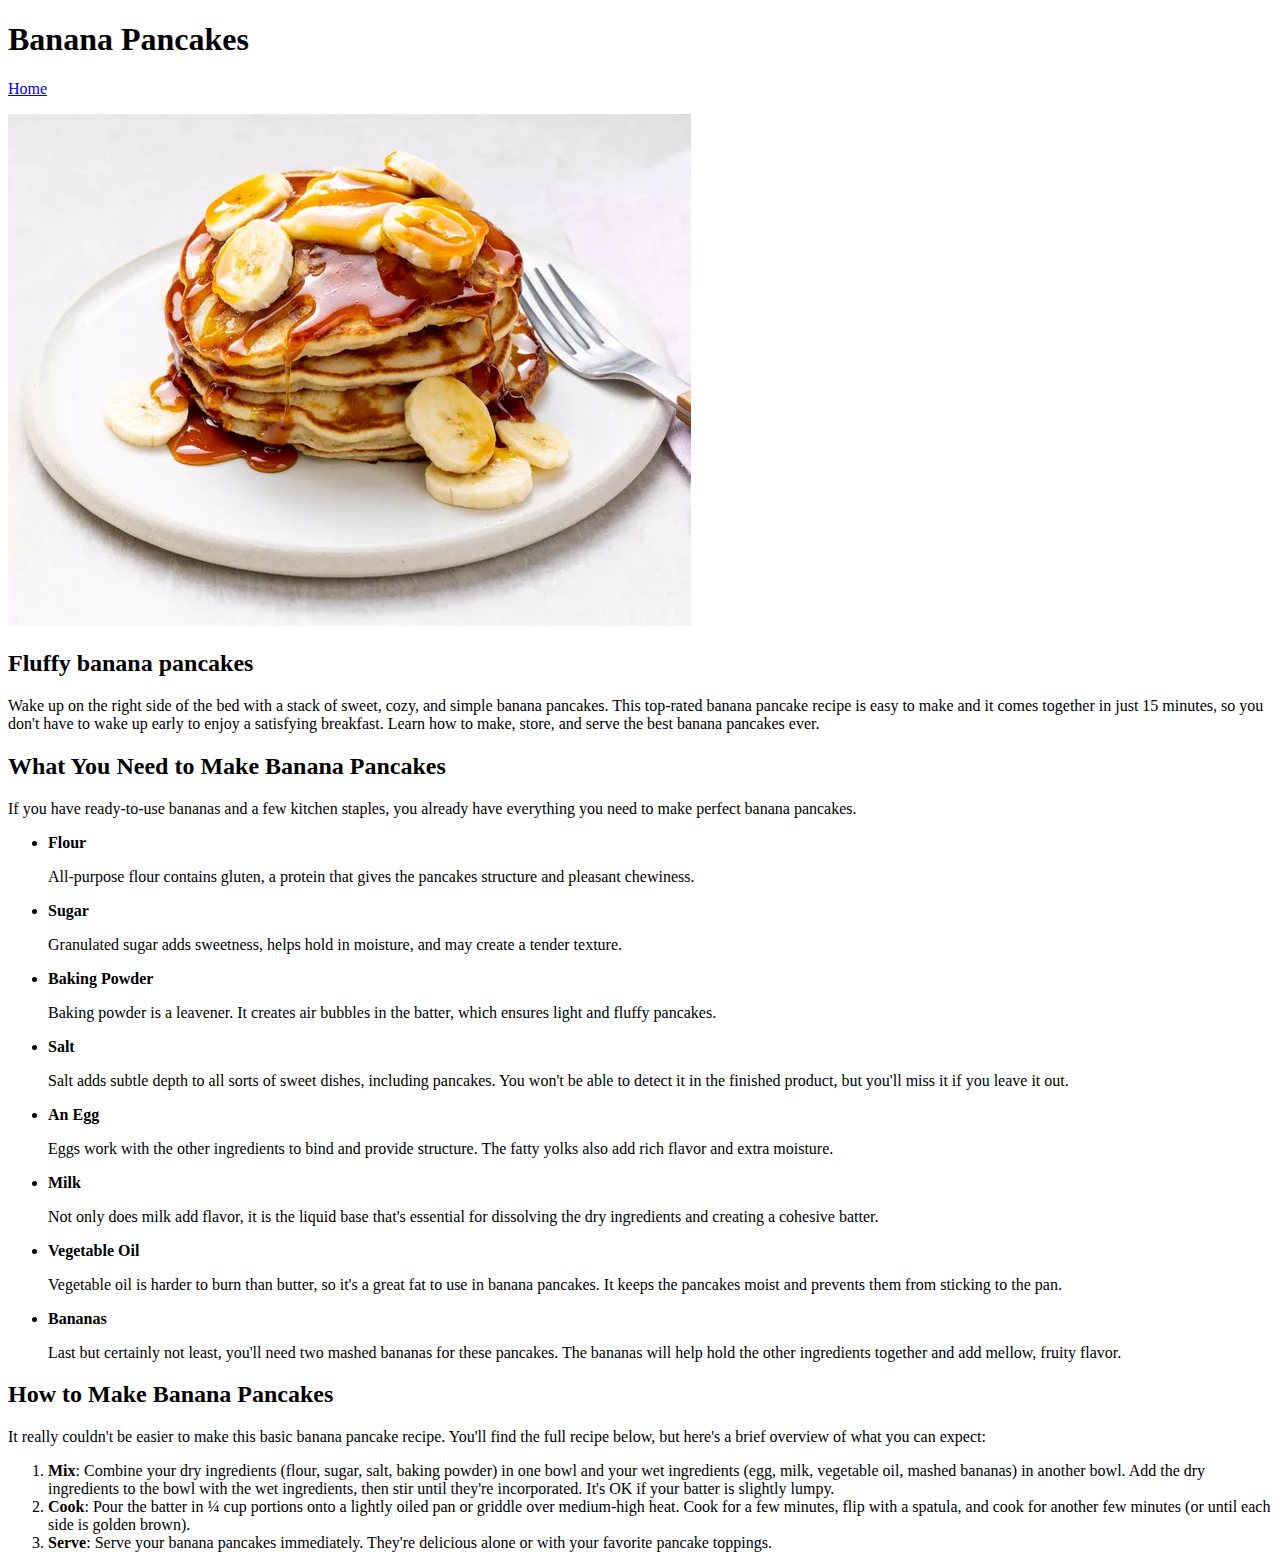
==== recipes/bananapancakes.html @ 4883474f "Add 2 new last links in index.html,add 2 images in img catalog, add 2 new webpage of new recipes in " ====
<!DOCTYPE html>
<html lang="en">
<head>
    <meta charset="UTF-8">
    <meta name="viewport" content="width=device-width, initial-scale=1.0">
    <title>Document</title>
</head>
<body>
    <h1>Banana Pancakes</h1>

    <p><a href="../index.html">Home</a></p>

    <img src="../img/bananapancakes.jpg" alt="Photo Of Delicious Pancakes With Banana" 
    height="512" width="683">

    <h2>Fluffy banana pancakes</h2>

    <p>Wake up on the right side of the bed with a stack of sweet, cozy, and simple 
        banana pancakes. This top-rated banana pancake recipe is easy to make and it 
        comes together in just 15 minutes, so you don't have to wake up early to 
        enjoy a satisfying breakfast. Learn how to make, store, and serve the best 
        banana pancakes ever.</p>
    
    <h2>What You Need to Make Banana Pancakes</h2>

    <p>If you have ready-to-use bananas and a few kitchen staples, you already have 
        everything you need to make perfect banana pancakes.</p>
    <ul>
        <li><b>Flour</b><p>All-purpose flour contains gluten, a protein that gives the 
            pancakes structure and pleasant chewiness.</p></li>
        <li><b>Sugar</b><p>Granulated sugar adds sweetness, helps hold in moisture, and 
            may create a tender texture.</p></li>
        <li><b>Baking Powder</b><p>Baking powder is a leavener. It creates air bubbles in 
            the batter, which ensures light and fluffy pancakes.</p></li>
        <li><b>Salt</b><p>Salt adds subtle depth to all sorts of sweet dishes, including 
            pancakes. You won't be able to detect it in the finished product, 
            but you'll miss it if you leave it out.</p></li>
        <li><b>An Egg</b><p>Eggs work with the other ingredients to bind and provide structure. 
            The fatty yolks also add rich flavor and extra moisture.</p></li>
        <li><b>Milk</b><p>Not only does milk add flavor, it is the liquid base that's essential 
            for dissolving the dry ingredients and creating a cohesive batter.</p></li>
        <li><b>Vegetable Oil</b><p>Vegetable oil is harder to burn than butter, so it's a great 
            fat to use in banana pancakes. It keeps the pancakes moist and prevents them 
            from sticking to the pan.</p></li>
        <li><b>Bananas</b><p>Last but certainly not least, you'll need two mashed bananas for 
            these pancakes. The bananas will help hold the other ingredients together and 
            add mellow, fruity flavor.</p></li>
    </ul>

    <h2>How to Make Banana Pancakes</h2>

    <p>It really couldn't be easier to make this basic banana pancake recipe. You'll find 
        the full recipe below, but here's a brief overview of what you can expect:</p>
    
    <ol>
        <li><b>Mix</b>: Combine your dry ingredients (flour, sugar, salt, baking powder) 
            in one bowl and your wet ingredients (egg, milk, vegetable oil, mashed bananas) 
            in another bowl. Add the dry ingredients to the bowl with the wet ingredients, 
            then stir until they're incorporated. It's OK if your batter is slightly lumpy.</li>
        <li><b>Cook</b>: Pour the batter in ¼ cup portions onto a lightly oiled pan or 
            griddle over medium-high heat. Cook for a few minutes, flip with a spatula, 
            and cook for another few minutes (or until each side is golden brown).</li>
        <li><b>Serve</b>: Serve your banana pancakes immediately. They're delicious 
            alone or with your favorite pancake toppings.</li>
    </ol>
</body>
</html>
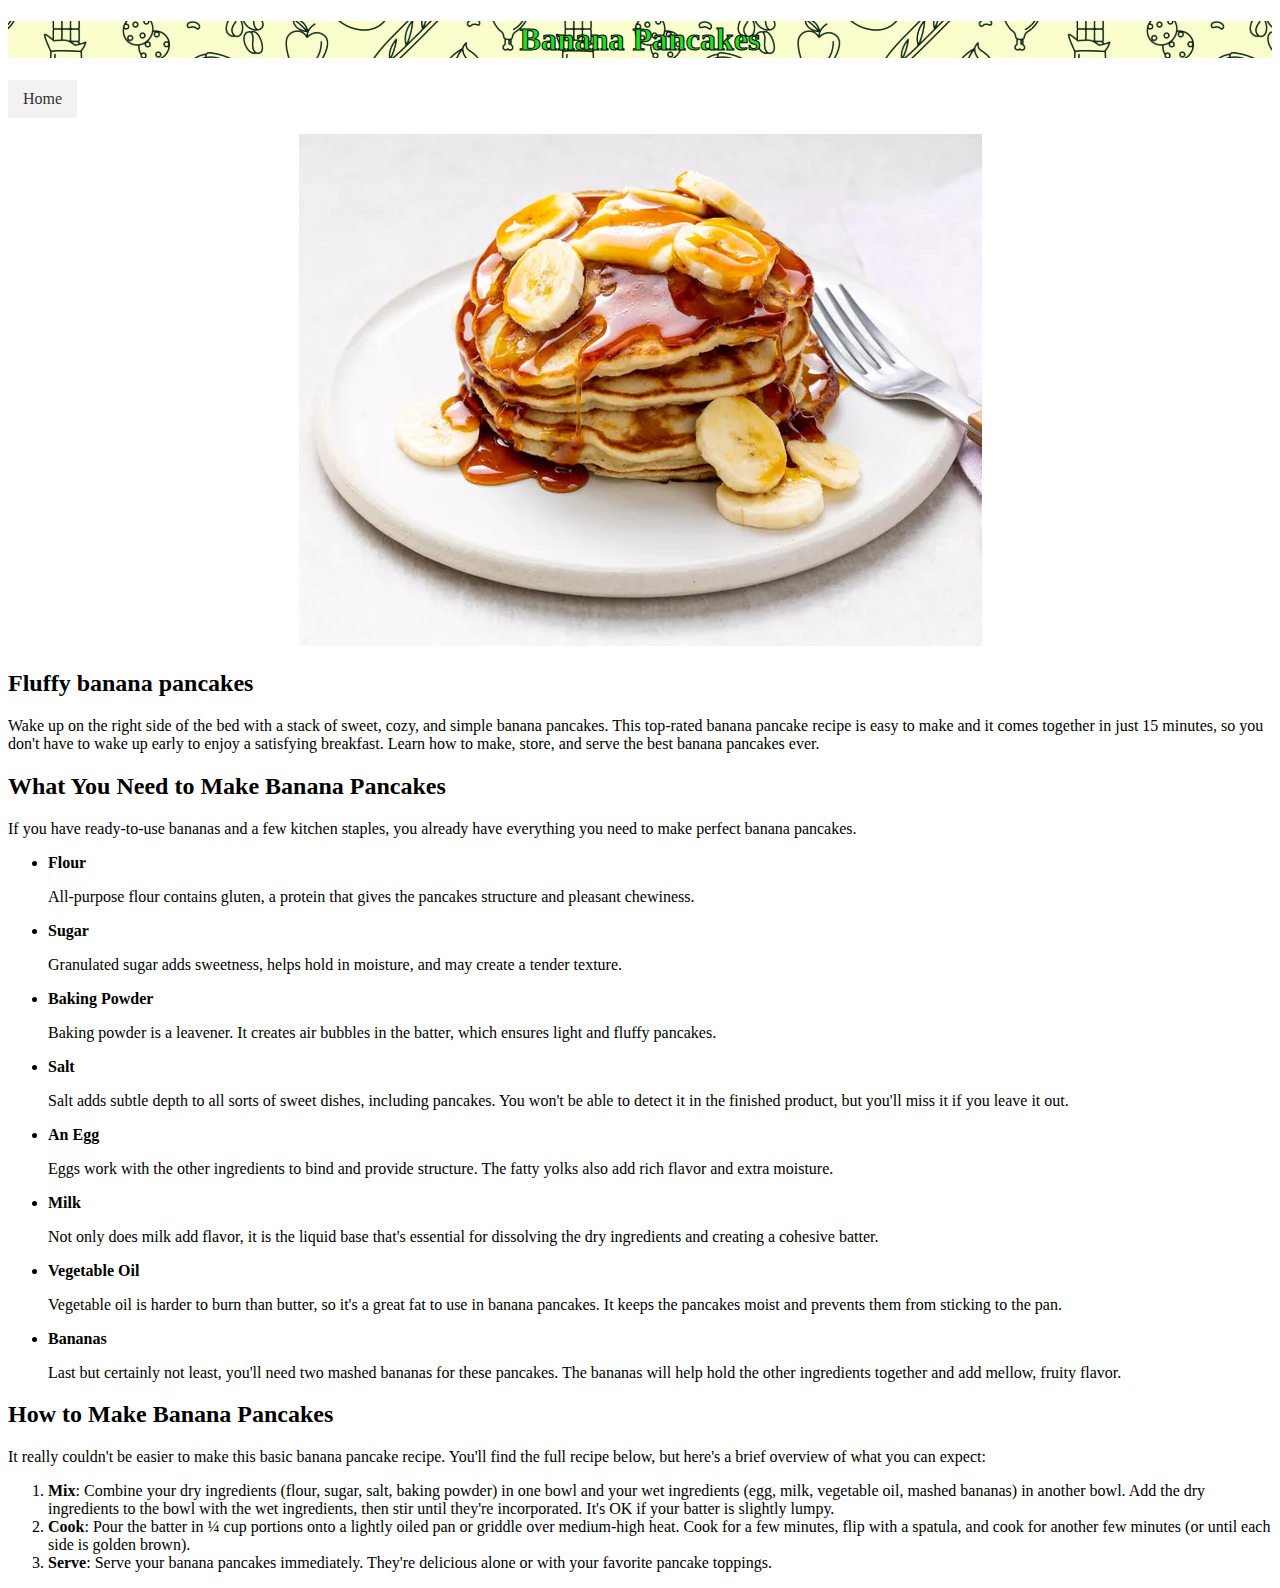
==== commit 755f781f: "Add a new files: style.css, background.jpg, edit all html files" ====
--- a/recipes/bananapancakes.html
+++ b/recipes/bananapancakes.html
@@ -4,14 +4,17 @@
     <meta charset="UTF-8">
     <meta name="viewport" content="width=device-width, initial-scale=1.0">
     <title>Document</title>
+    <link rel="stylesheet" href="../style.css">
 </head>
 <body>
     <h1>Banana Pancakes</h1>
 
-    <p><a href="../index.html">Home</a></p>
+    <p><a href="../index.html" class="button-style">Home</a></p>
 
-    <img src="../img/bananapancakes.jpg" alt="Photo Of Delicious Pancakes With Banana" 
+    <div>
+        <img src="../img/bananapancakes.jpg" alt="Photo Of Delicious Pancakes With Banana" 
     height="512" width="683">
+    </div>
 
     <h2>Fluffy banana pancakes</h2>
 
--- a/style.css
+++ b/style.css
@@ -0,0 +1,30 @@
+body {
+    font-family: Georgia, 'Times New Roman', Times, serif
+}
+h1 {
+    color: rgb(33, 223, 33);
+    -webkit-text-stroke: 1px black;
+    text-align: center;
+    background-image: url(./img/background.jpg);
+}
+.button-style {
+    display: inline-block;
+    padding: 10px 15px;
+    background: #f2f2f2;
+    border: 1xp solid #000;
+    color: #333;
+    text-decoration: none;
+    text-align: center;
+}
+
+.button-style:hover, .button-style:focus {
+    background: #e2e2f2;
+}
+
+#mainstyle {
+    font-size: 18px;
+}
+
+div {
+    text-align: center;
+}